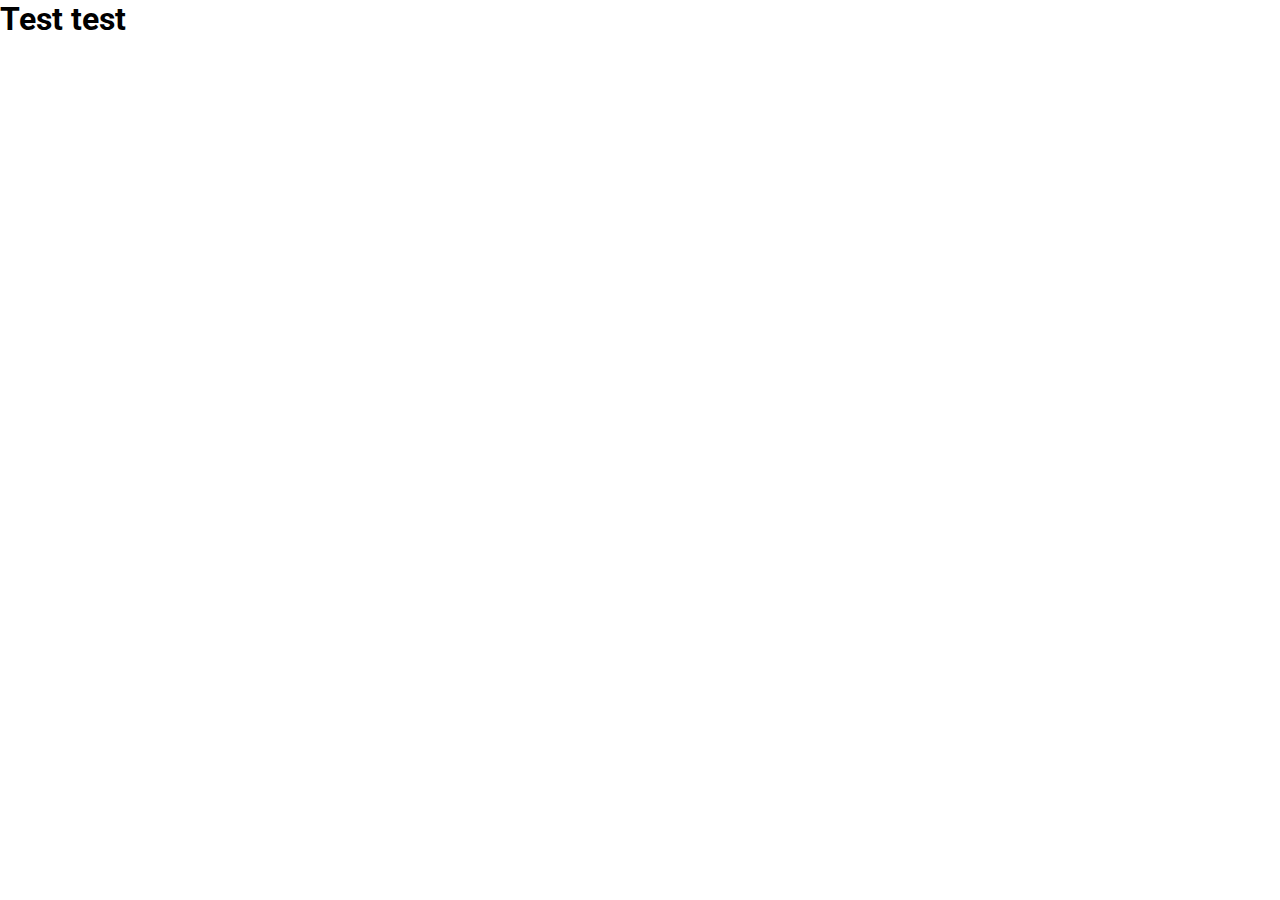
==== architect.html @ 8c795ef9 "arh" ====
<!DOCTYPE html>
<html lang="en">

<head>
  <meta charset="UTF-8">
  <meta http-equiv="X-UA-Compatible" content="IE=edge">
  <meta name="viewport" content="width=device-width, initial-scale=1.0">
  <!-- 1. itraukti font i head -->
  <!-- google font roboto -->
  <link rel="preconnect" href="https://fonts.googleapis.com">
  <link rel="preconnect" href="https://fonts.gstatic.com" crossorigin>
  <link href="https://fonts.googleapis.com/css2?family=Roboto:wght@300;400;700&display=swap" rel="stylesheet">
  <!-- /google font roboto -->
  <title>Document</title>
  <!-- css failai -->
  <link rel="stylesheet" href="css/reset.css">
  <link rel="stylesheet" href="css/arch.css">
</head>

<body>

  <h1>Test test</h1>

</body>

</html>
---- css/arch.css ----
body {
  font-family: 'Roboto', sans-serif;
}
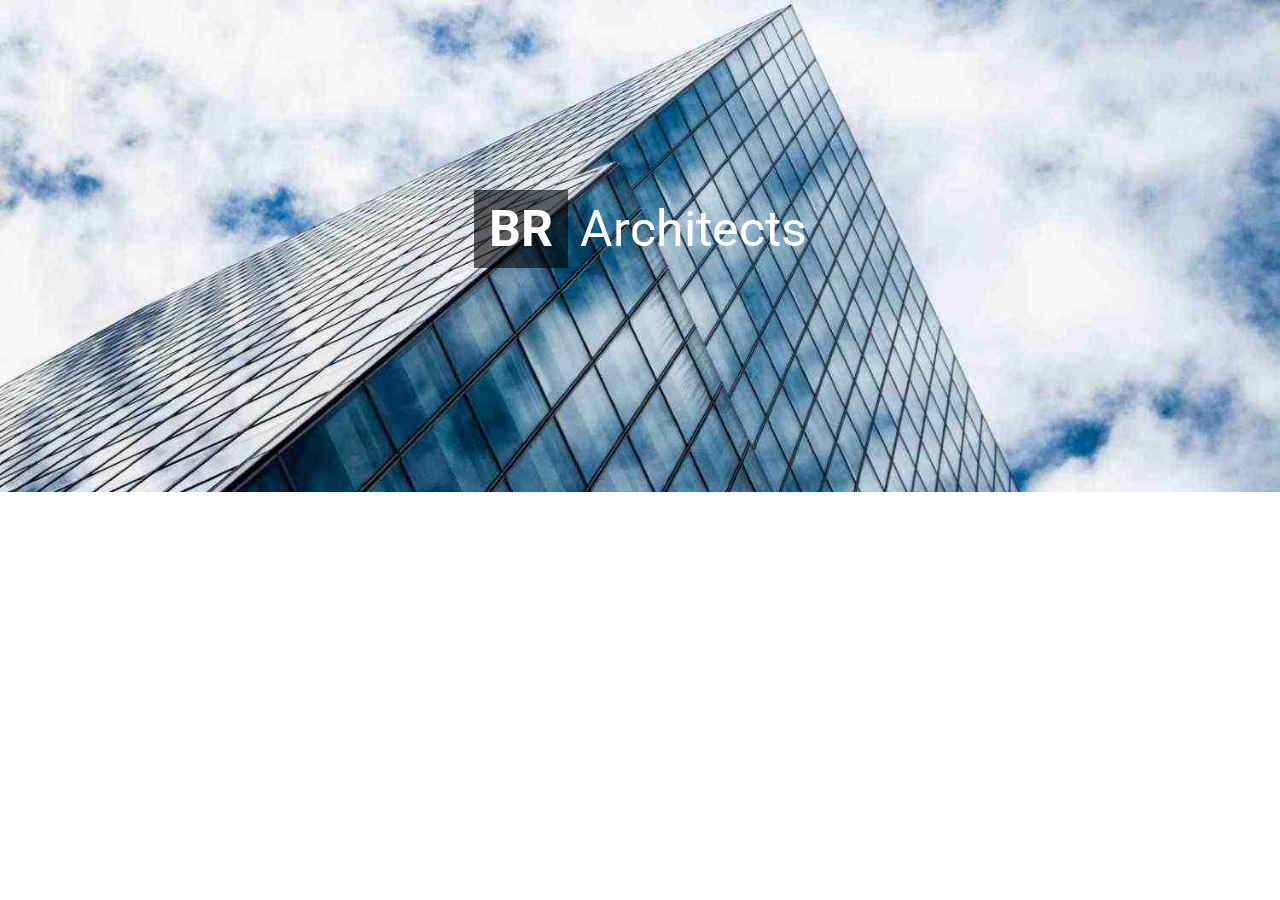
==== commit a9db8a7d: "hero" ====
--- a/architect.html
+++ b/architect.html
@@ -11,7 +11,7 @@
   <link rel="preconnect" href="https://fonts.gstatic.com" crossorigin>
   <link href="https://fonts.googleapis.com/css2?family=Roboto:wght@300;400;700&display=swap" rel="stylesheet">
   <!-- /google font roboto -->
-  <title>Document</title>
+  <title>Architects</title>
   <!-- css failai -->
   <link rel="stylesheet" href="css/reset.css">
   <link rel="stylesheet" href="css/arch.css">
@@ -19,7 +19,9 @@
 
 <body>
 
-  <h1>Test test</h1>
+  <section class="hero">
+    <h1><span class="h1-span">BR</span> Architects</h1>
+  </section>
 
 </body>
 
--- a/css/arch.css
+++ b/css/arch.css
@@ -1,3 +1,23 @@
 body {
   font-family: 'Roboto', sans-serif;
 }
+
+/* HERO ========================== */
+
+.hero {
+  background: url('../img/hero.jpg') no-repeat bottom;
+  background-size: cover;
+  padding: 200px 0;
+  text-align: center;
+}
+
+h1 {
+  font-weight: normal;
+  font-size: 50px;
+  color: #fff;
+}
+.h1-span {
+  background-color: #0009;
+  padding: 10px 15px;
+  font-weight: bold;
+}
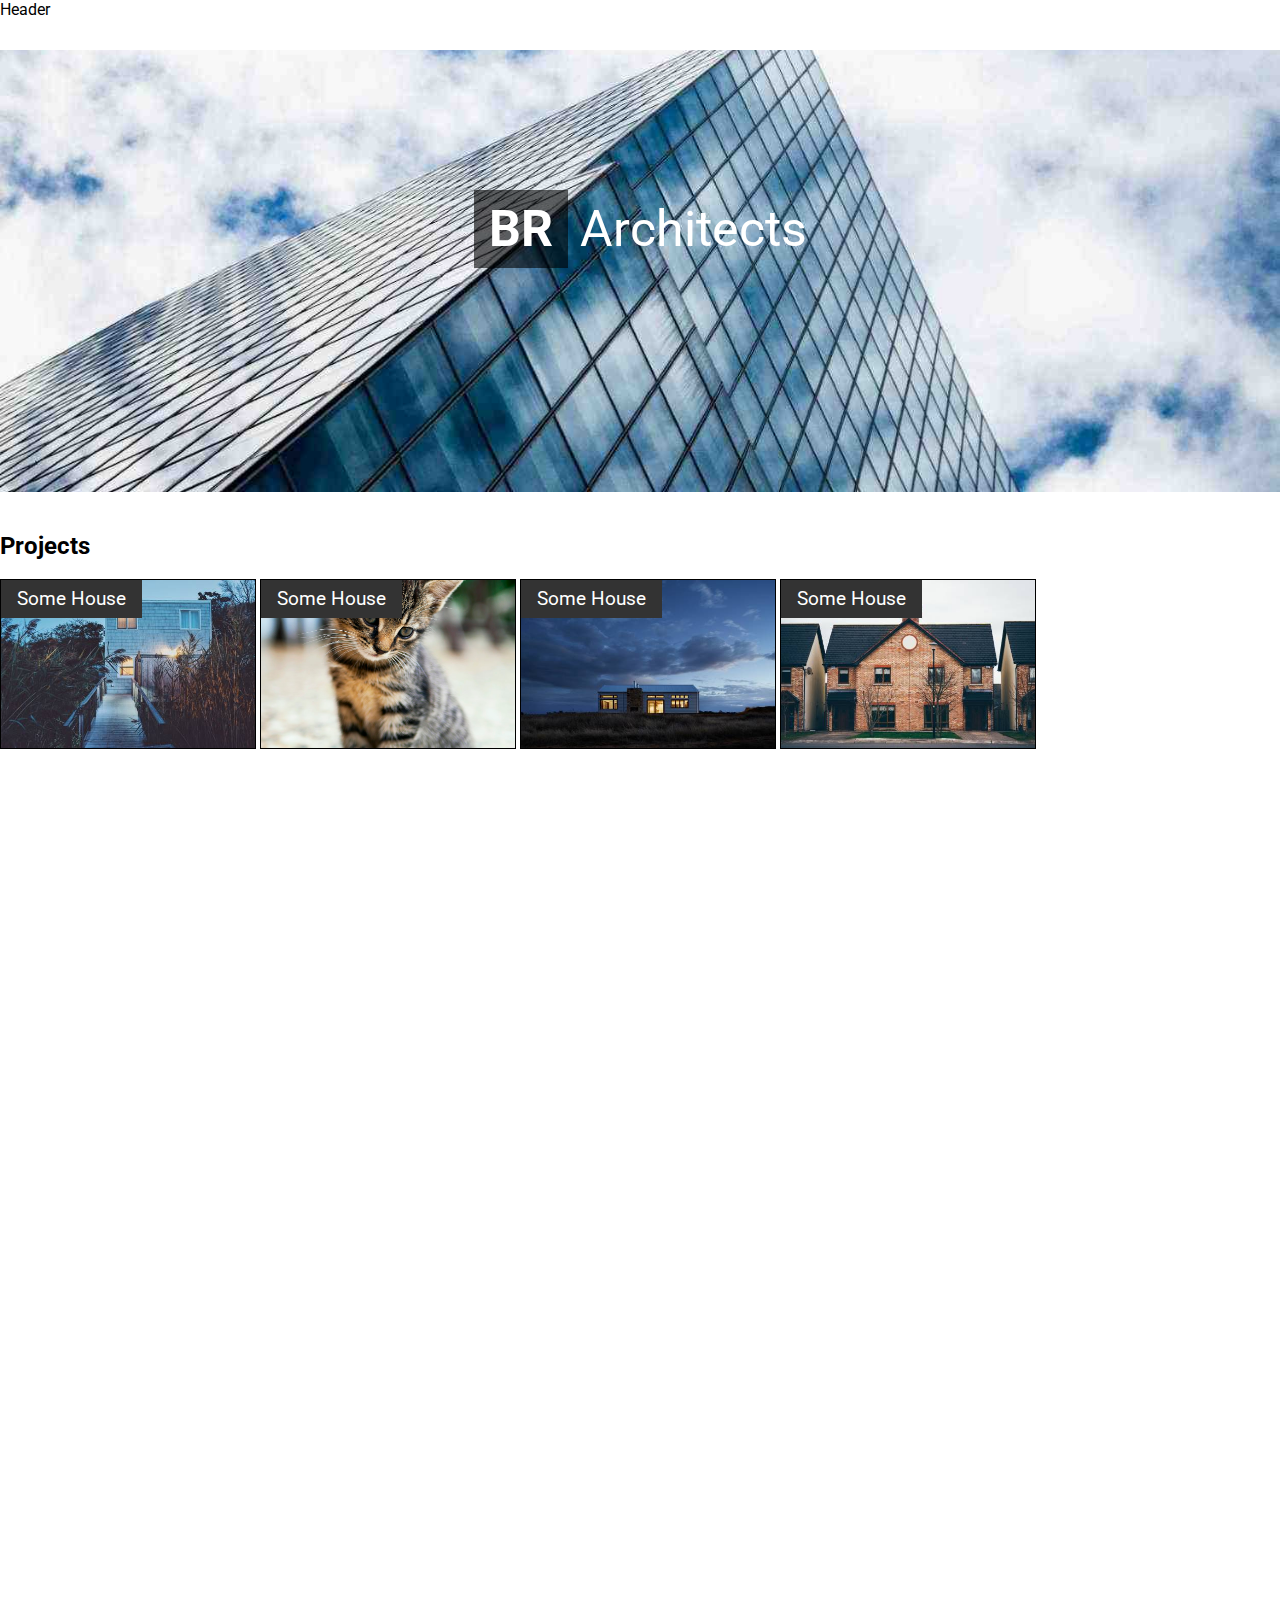
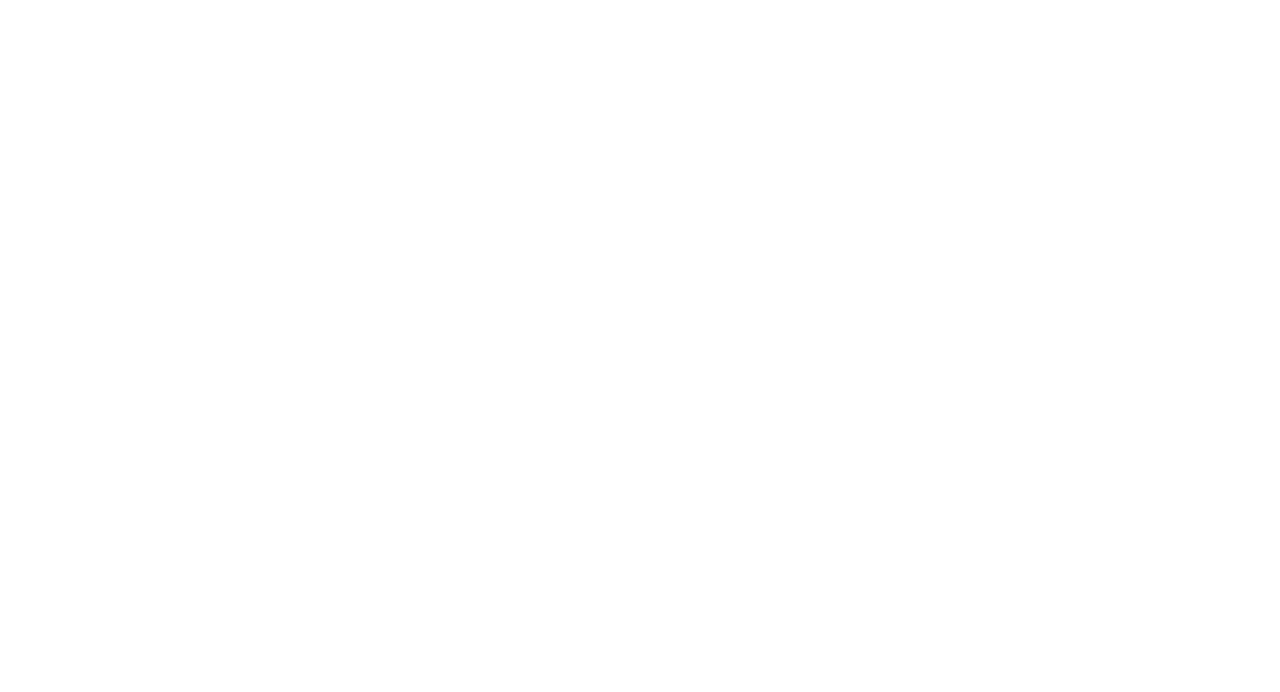
==== commit 10386474: "pos rel" ====
--- a/architect.html
+++ b/architect.html
@@ -18,9 +18,45 @@
 </head>
 
 <body>
-
+  <header>Header</header>
   <section class="hero">
     <h1><span class="h1-span">BR</span> Architects</h1>
+  </section>
+
+  <!-- Projects section -->
+
+  <section class="projects">
+    <h2 class="sectio-title">Projects</h2>
+    <!-- row1  -->
+    <div class="row1">
+      <!-- one house box -->
+      <div class="img-box">
+        <h3 class="img-title">Some House</h3>
+        <img src="img/house5.jpg" alt="Some House">
+      </div>
+      <!-- /one house box -->
+      <!-- one house box -->
+      <div class="img-box">
+        <h3 class="img-title">Some House</h3>
+        <img src="img/cat.jpg" alt="Some House">
+      </div>
+      <!-- /one house box -->
+      <!-- one house box -->
+      <div class="img-box">
+        <h3 class="img-title">Some House</h3>
+        <img src="img/house3.jpg" alt="Some House">
+      </div>
+      <!-- /one house box -->
+      <!-- one house box -->
+      <div class="img-box">
+        <h3 class="img-title">Some House</h3>
+        <img src="img/house2.jpg" alt="Some House">
+      </div>
+      <!-- /one house box -->
+    </div>
+    <!-- /row1  -->
+
+    <!-- sukurti row2 ir patalpinti paveikslelius i fona -->
   </section>
 
 </body>
--- a/css/arch.css
+++ b/css/arch.css
@@ -1,5 +1,14 @@
 body {
   font-family: 'Roboto', sans-serif;
+  margin-bottom: 1500px;
+}
+
+header {
+  background-color: #fff;
+  height: 50px;
+  position: fixed;
+  top: 0;
+  width: 100%;
 }
 
 /* HERO ========================== */
@@ -21,3 +30,36 @@
   padding: 10px 15px;
   font-weight: bold;
 }
+
+/* Projects section  */
+
+.projects {
+  padding-top: 40px;
+  padding-bottom: 40px;
+}
+
+.img-box {
+  border: 1px solid #000;
+  width: 256px;
+  height: 170px;
+  position: relative;
+  display: inline-block;
+}
+
+.img-box img {
+  width: 100%;
+  height: 100%;
+  object-fit: cover;
+  object-position: center;
+}
+
+.img-title {
+  font-weight: normal;
+  background-color: #333;
+  color: white;
+  padding: 8px 16px;
+  position: absolute;
+  top: 0;
+  left: 0;
+  /* right: 0; */
+}
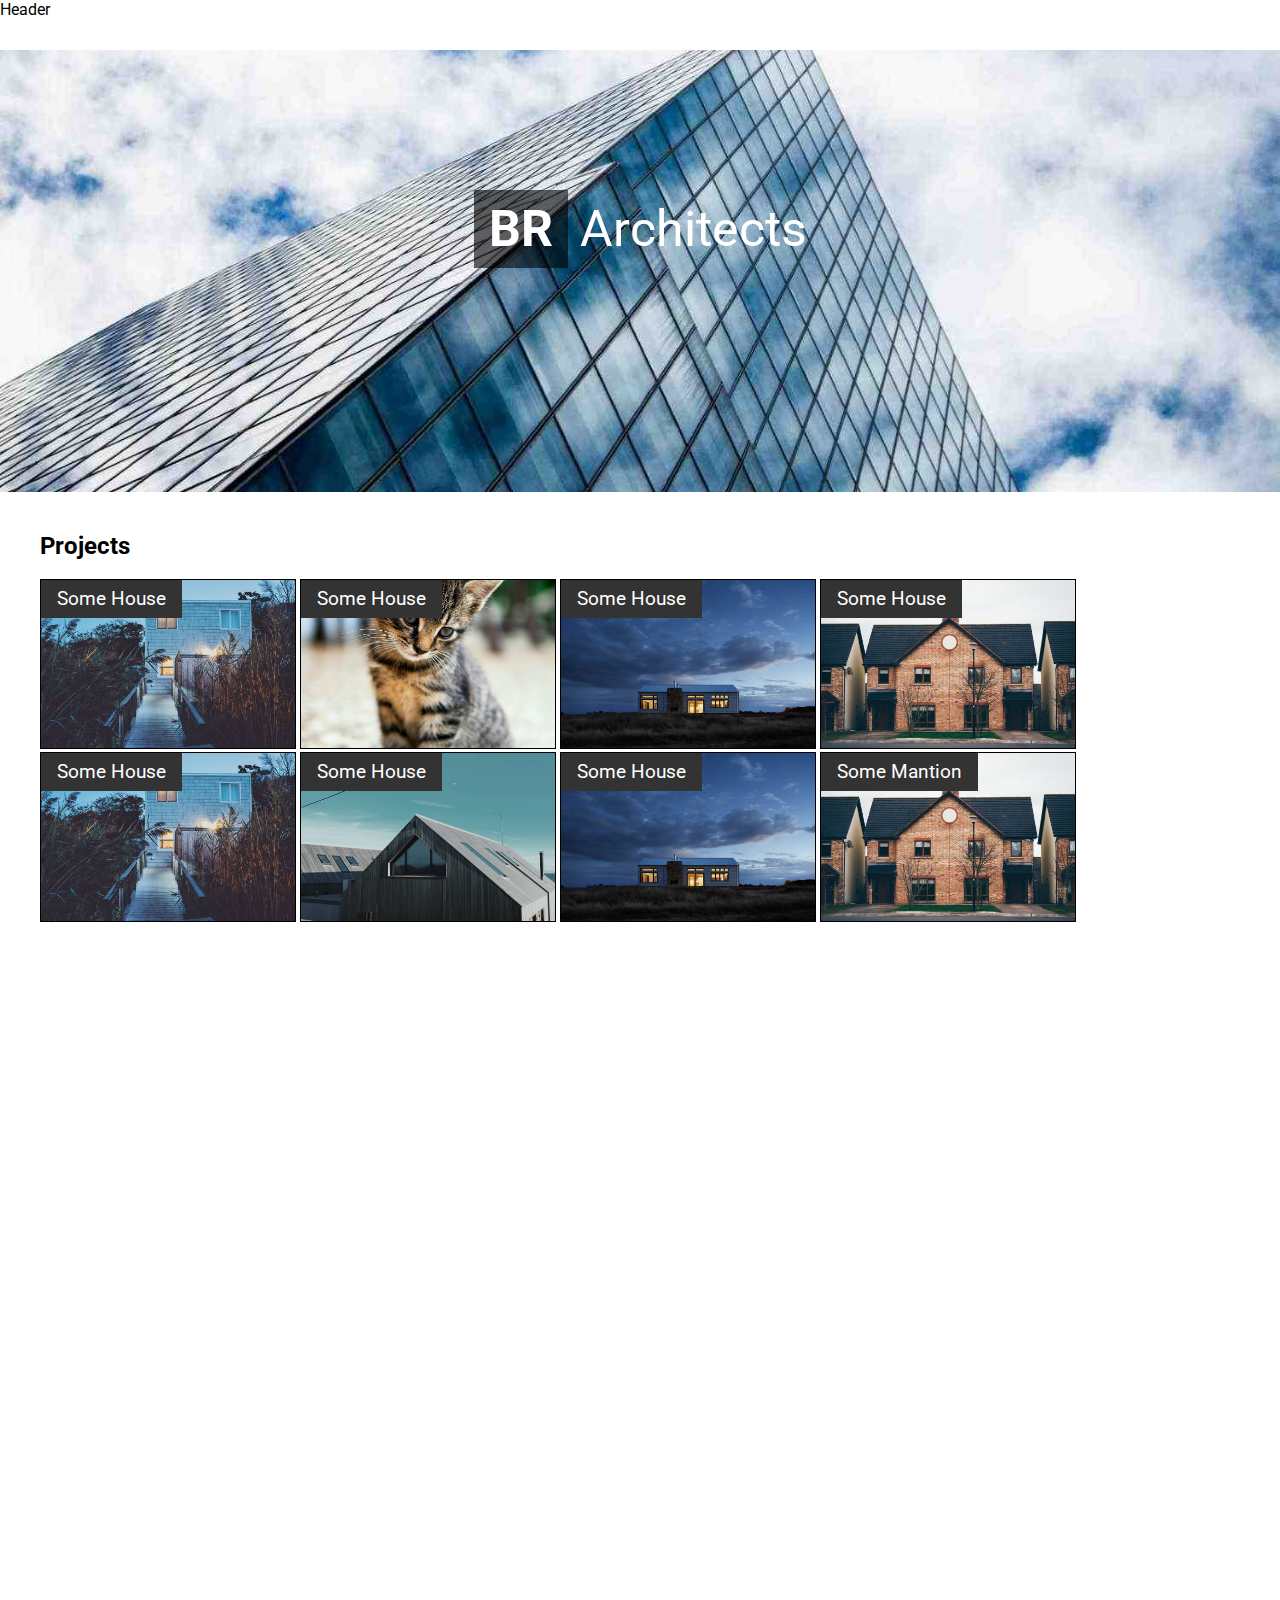
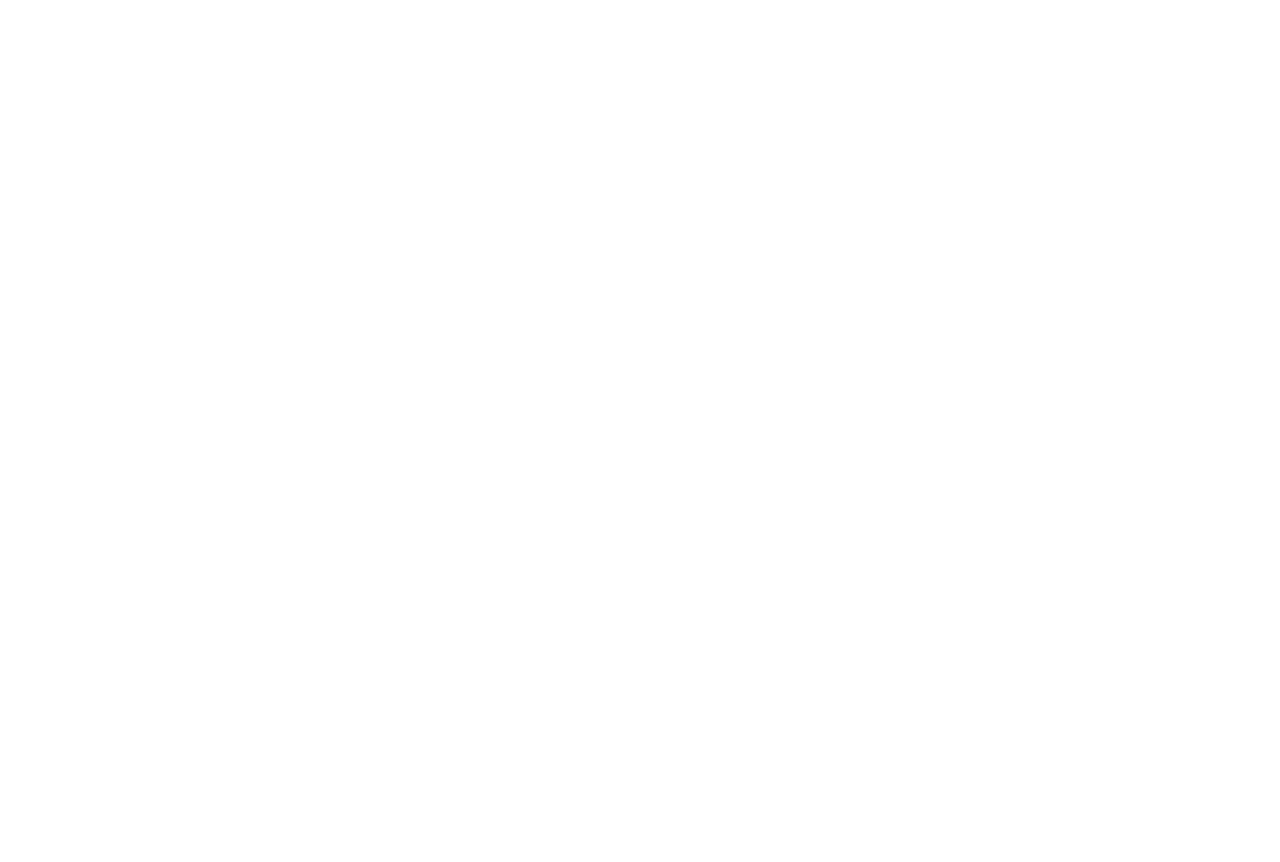
==== commit 7ad9718a: "bd images" ====
--- a/architect.html
+++ b/architect.html
@@ -26,37 +26,61 @@
   <!-- Projects section -->
 
   <section class="projects">
-    <h2 class="sectio-title">Projects</h2>
-    <!-- row1  -->
-    <div class="row1">
-      <!-- one house box -->
-      <div class="img-box">
-        <h3 class="img-title">Some House</h3>
-        <img src="img/house5.jpg" alt="Some House">
+    <div class="container">
+      <h2 class="sectio-title">Projects</h2>
+      <!-- row1  -->
+      <div class="row1">
+        <!-- one house box -->
+        <div class="img-box">
+          <h3 class="img-title">Some House</h3>
+          <img src="img/house5.jpg" alt="Some House">
+        </div>
+        <!-- /one house box -->
+        <!-- one house box -->
+        <div class="img-box">
+          <h3 class="img-title">Some House</h3>
+          <img src="img/cat.jpg" alt="Some House">
+        </div>
+        <!-- /one house box -->
+        <!-- one house box -->
+        <div class="img-box">
+          <h3 class="img-title">Some House</h3>
+          <img src="img/house3.jpg" alt="Some House">
+        </div>
+        <!-- /one house box -->
+        <!-- one house box -->
+        <div class="img-box">
+          <h3 class="img-title">Some House</h3>
+          <img src="img/house2.jpg" alt="Some House">
+        </div>
+        <!-- /one house box -->
       </div>
-      <!-- /one house box -->
-      <!-- one house box -->
-      <div class="img-box">
-        <h3 class="img-title">Some House</h3>
-        <img src="img/cat.jpg" alt="Some House">
+      <!-- /row1  -->
+
+      <!-- sukurti row2 ir patalpinti paveikslelius i fona -->
+      <div class="row2">
+        <!-- one house box -->
+        <div class="img-box-bg" id="h1">
+          <h3 class="img-title-bg">Some House</h3>
+        </div>
+        <!-- /one house box -->
+        <!-- one house box -->
+        <div class="img-box-bg" id="h2">
+          <h3 class="img-title-bg">Some House</h3>
+        </div>
+        <!-- /one house box -->
+        <!-- one house box -->
+        <div class="img-box-bg" id="h3">
+          <h3 class="img-title-bg">Some House</h3>
+        </div>
+        <!-- /one house box -->
+        <!-- one house box -->
+        <div class="img-box-bg" id="h4">
+          <h3 class="img-title-bg">Some Mantion</h3>
+        </div>
+        <!-- /one house box -->
       </div>
-      <!-- /one house box -->
-      <!-- one house box -->
-      <div class="img-box">
-        <h3 class="img-title">Some House</h3>
-        <img src="img/house3.jpg" alt="Some House">
-      </div>
-      <!-- /one house box -->
-      <!-- one house box -->
-      <div class="img-box">
-        <h3 class="img-title">Some House</h3>
-        <img src="img/house2.jpg" alt="Some House">
-      </div>
-      <!-- /one house box -->
     </div>
-    <!-- /row1  -->
-
-    <!-- sukurti row2 ir patalpinti paveikslelius i fona -->
   </section>
 
 </body>
--- a/css/arch.css
+++ b/css/arch.css
@@ -63,3 +63,30 @@
   left: 0;
   /* right: 0; */
 }
+
+/* row 2 with bg */
+.img-box-bg {
+  border: 1px solid #000;
+  width: 256px;
+  height: 170px;
+  display: inline-block;
+  background: url('../img/house5.jpg') no-repeat;
+  background-size: cover;
+}
+.img-title-bg {
+  font-weight: normal;
+  background-color: #333;
+  color: white;
+  padding: 8px 16px;
+  display: inline-block;
+}
+/* patys paveiksleliai atitinkamai dezutei */
+#h2 {
+  background-image: url('../img/house4.jpg');
+}
+#h3 {
+  background-image: url('../img/house3.jpg');
+}
+#h4 {
+  background-image: url('../img/house2.jpg');
+}
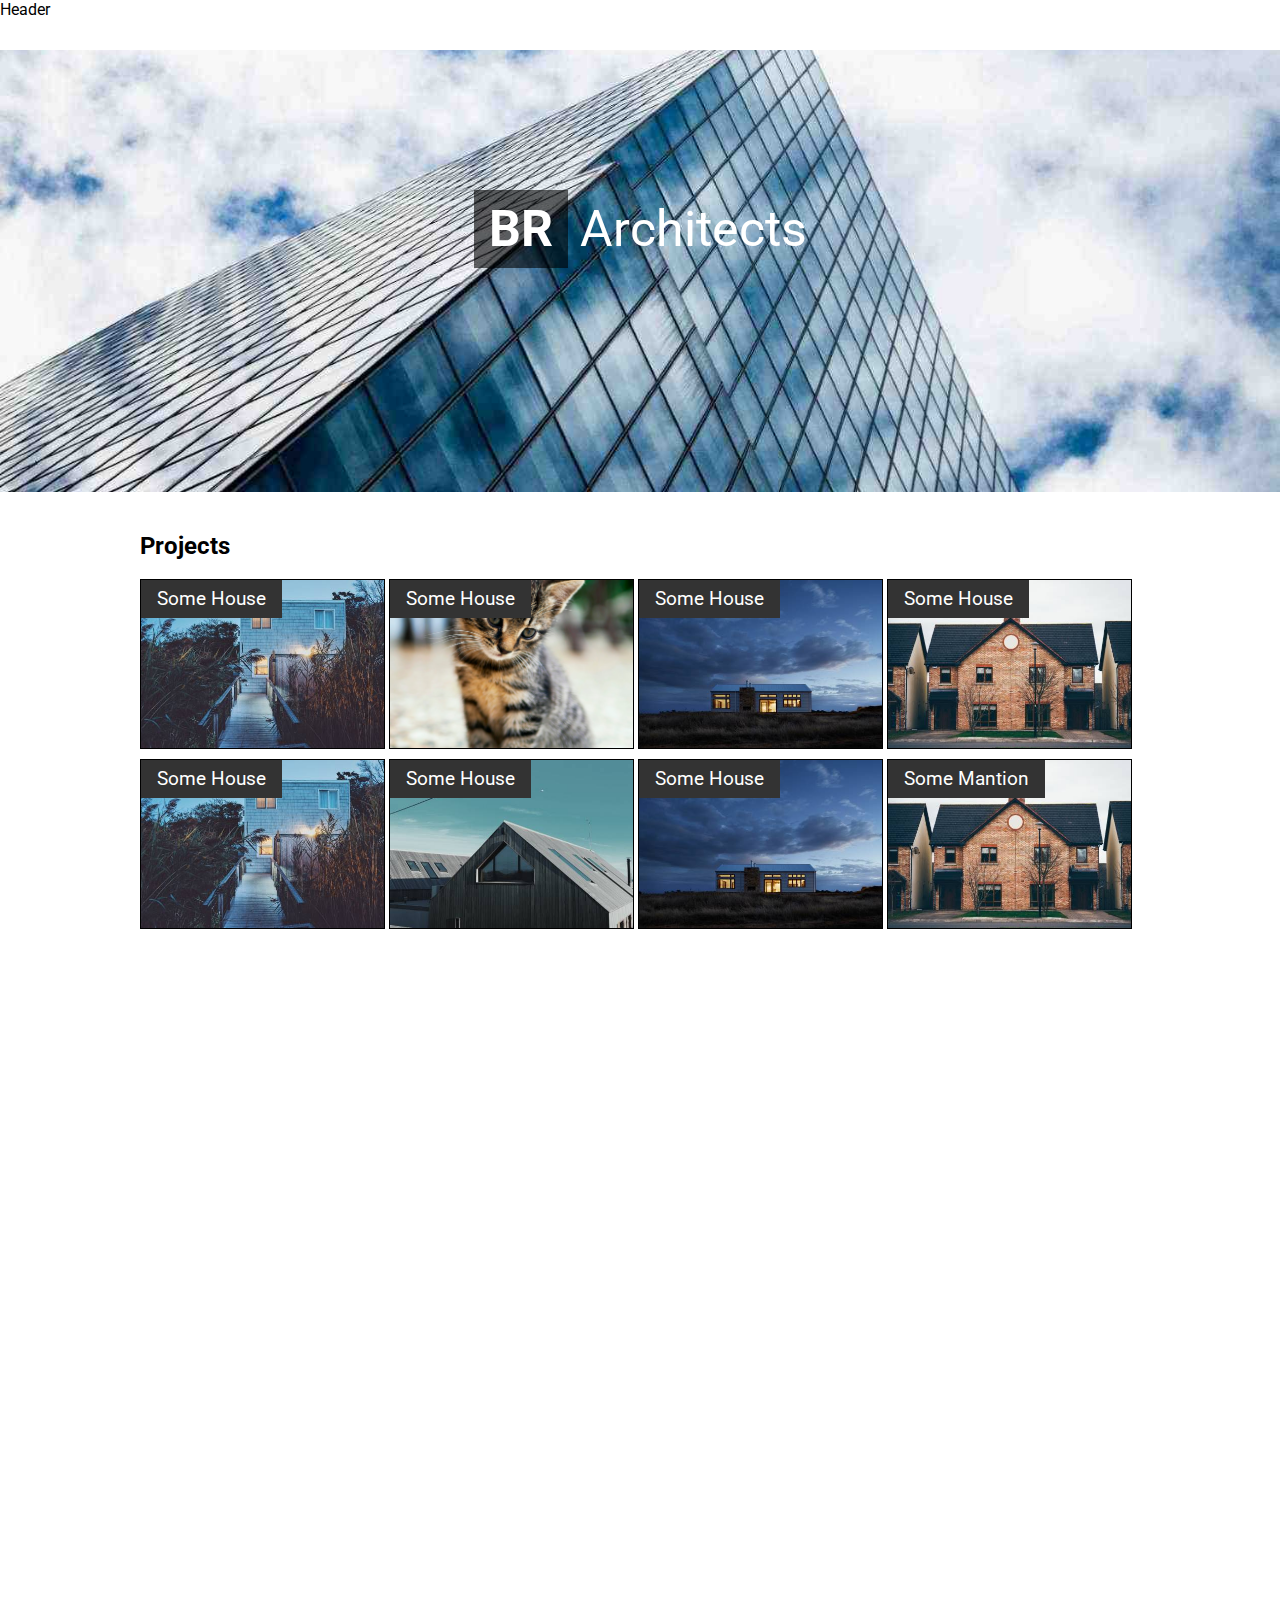
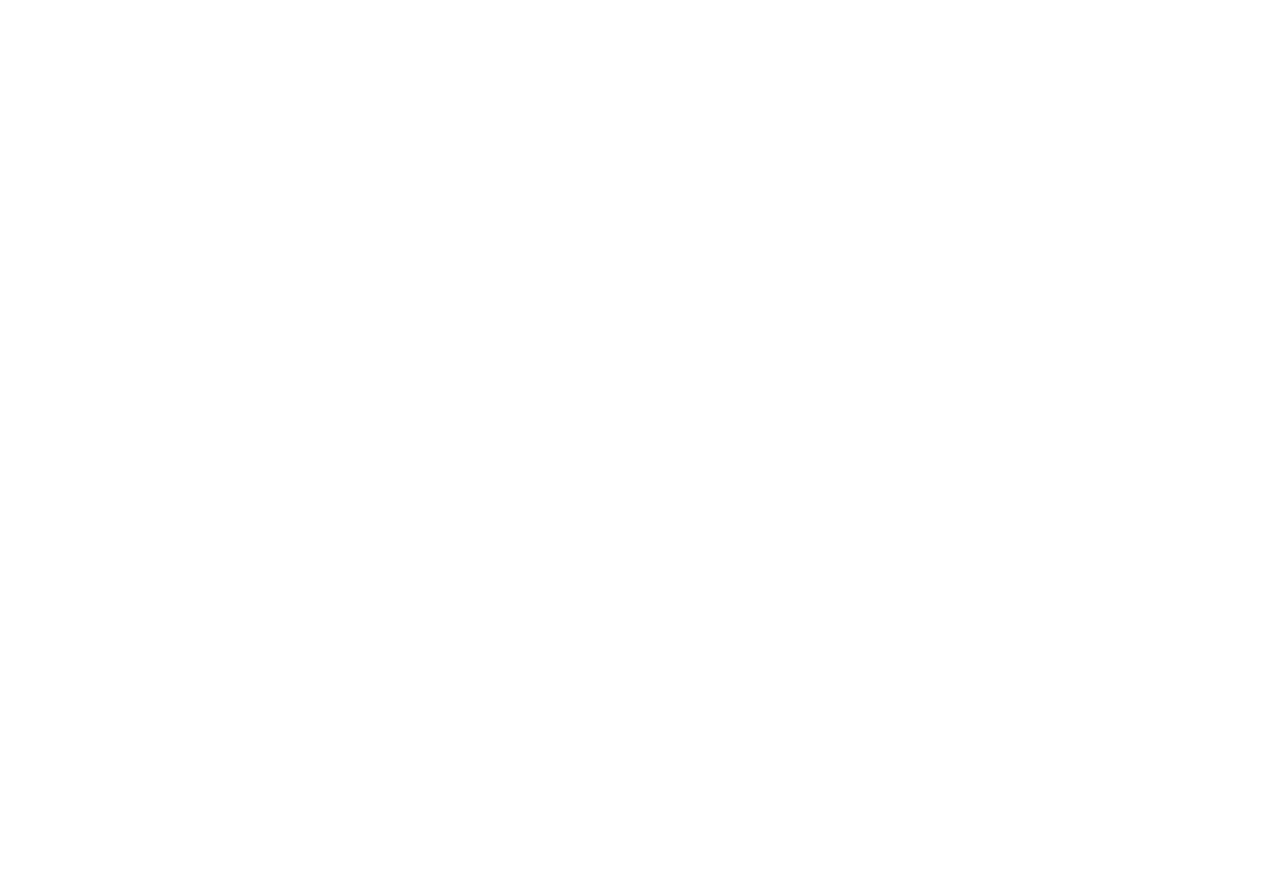
==== commit f5f85199: "one row" ====
--- a/architect.html
+++ b/architect.html
@@ -54,11 +54,7 @@
           <img src="img/house2.jpg" alt="Some House">
         </div>
         <!-- /one house box -->
-      </div>
-      <!-- /row1  -->
-
-      <!-- sukurti row2 ir patalpinti paveikslelius i fona -->
-      <div class="row2">
+        <!-- prasisdeda bd dezutes=============================== -->
         <!-- one house box -->
         <div class="img-box-bg" id="h1">
           <h3 class="img-title-bg">Some House</h3>
@@ -80,6 +76,8 @@
         </div>
         <!-- /one house box -->
       </div>
+      <!-- /row1  -->
+
     </div>
   </section>
 
--- a/css/arch.css
+++ b/css/arch.css
@@ -40,7 +40,7 @@
 
 .img-box {
   border: 1px solid #000;
-  width: 256px;
+  width: 245px;
   height: 170px;
   position: relative;
   display: inline-block;
@@ -67,7 +67,7 @@
 /* row 2 with bg */
 .img-box-bg {
   border: 1px solid #000;
-  width: 256px;
+  width: 245px;
   height: 170px;
   display: inline-block;
   background: url('../img/house5.jpg') no-repeat;
@@ -90,3 +90,10 @@
 #h4 {
   background-image: url('../img/house2.jpg');
 }
+
+/* islygiuoti vertikaliai */
+.img-box-bg,
+.img-box {
+  vertical-align: top;
+  margin-bottom: 10px;
+}
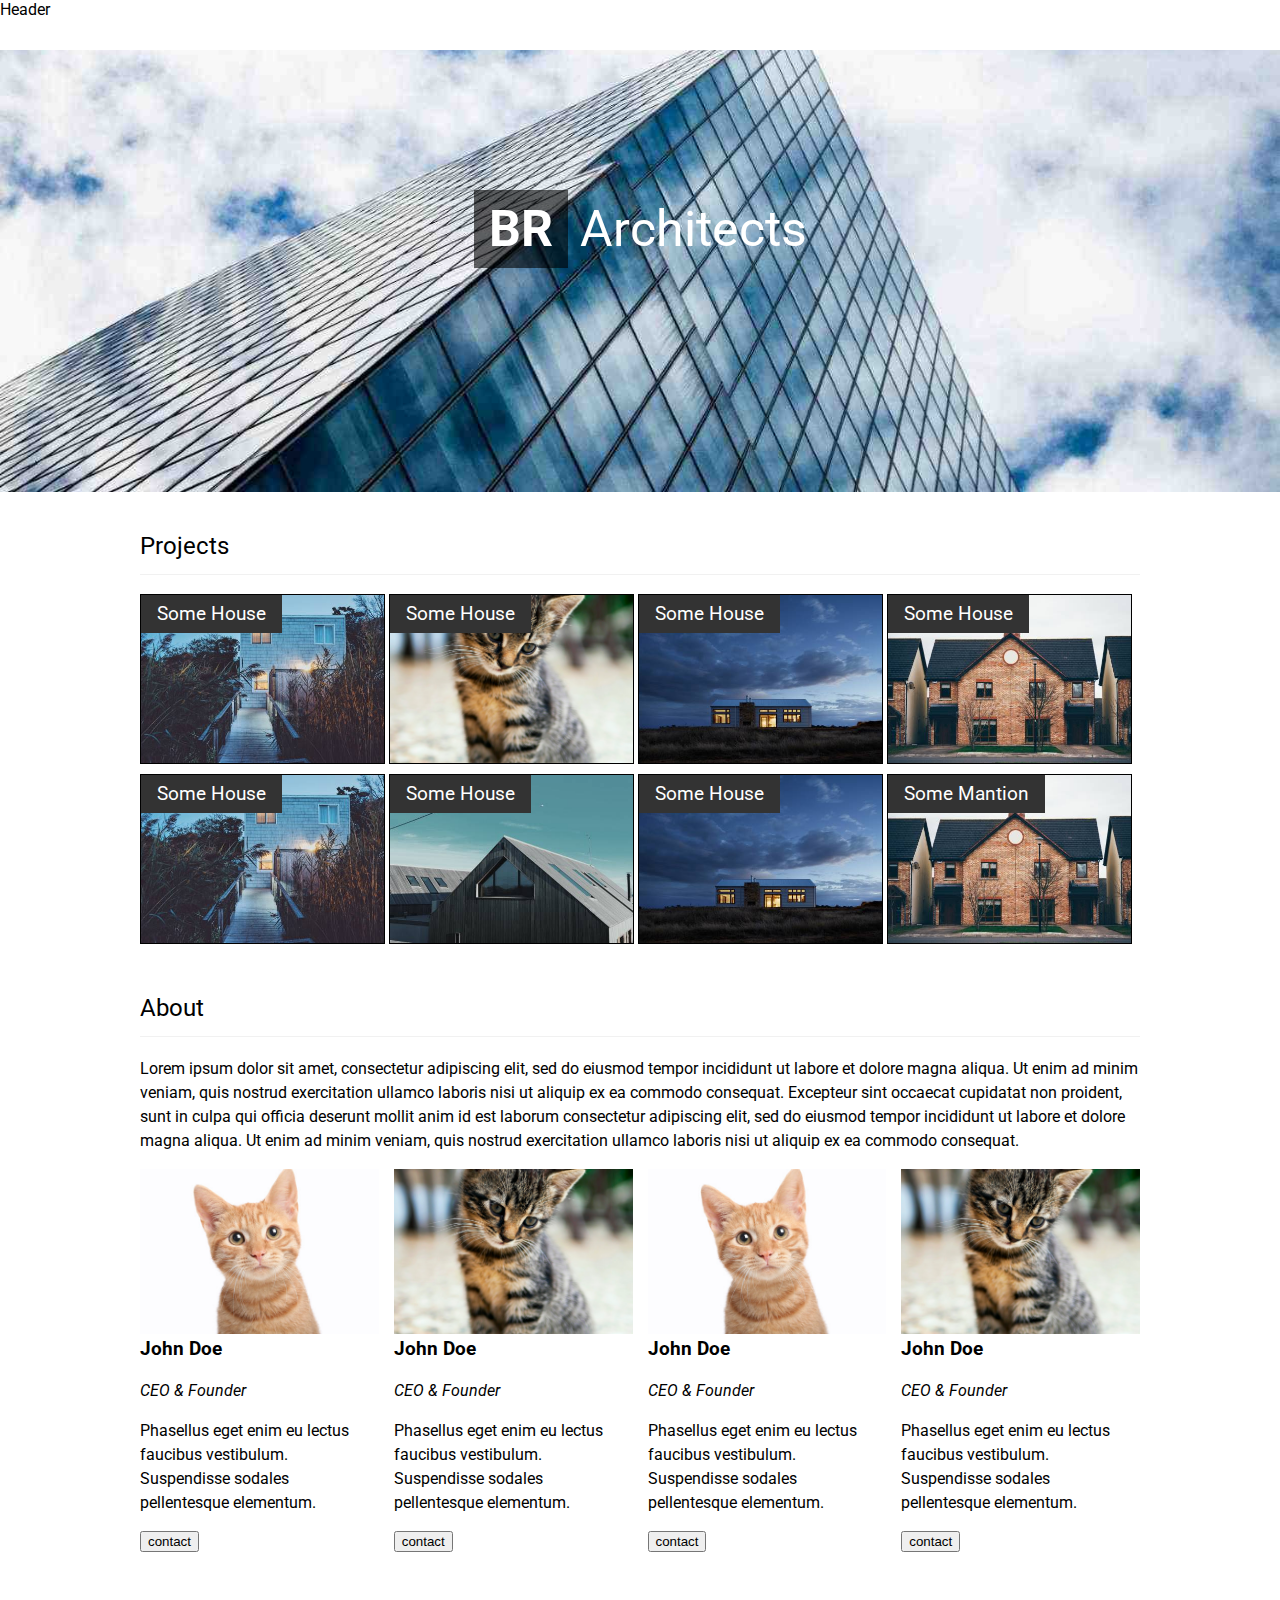
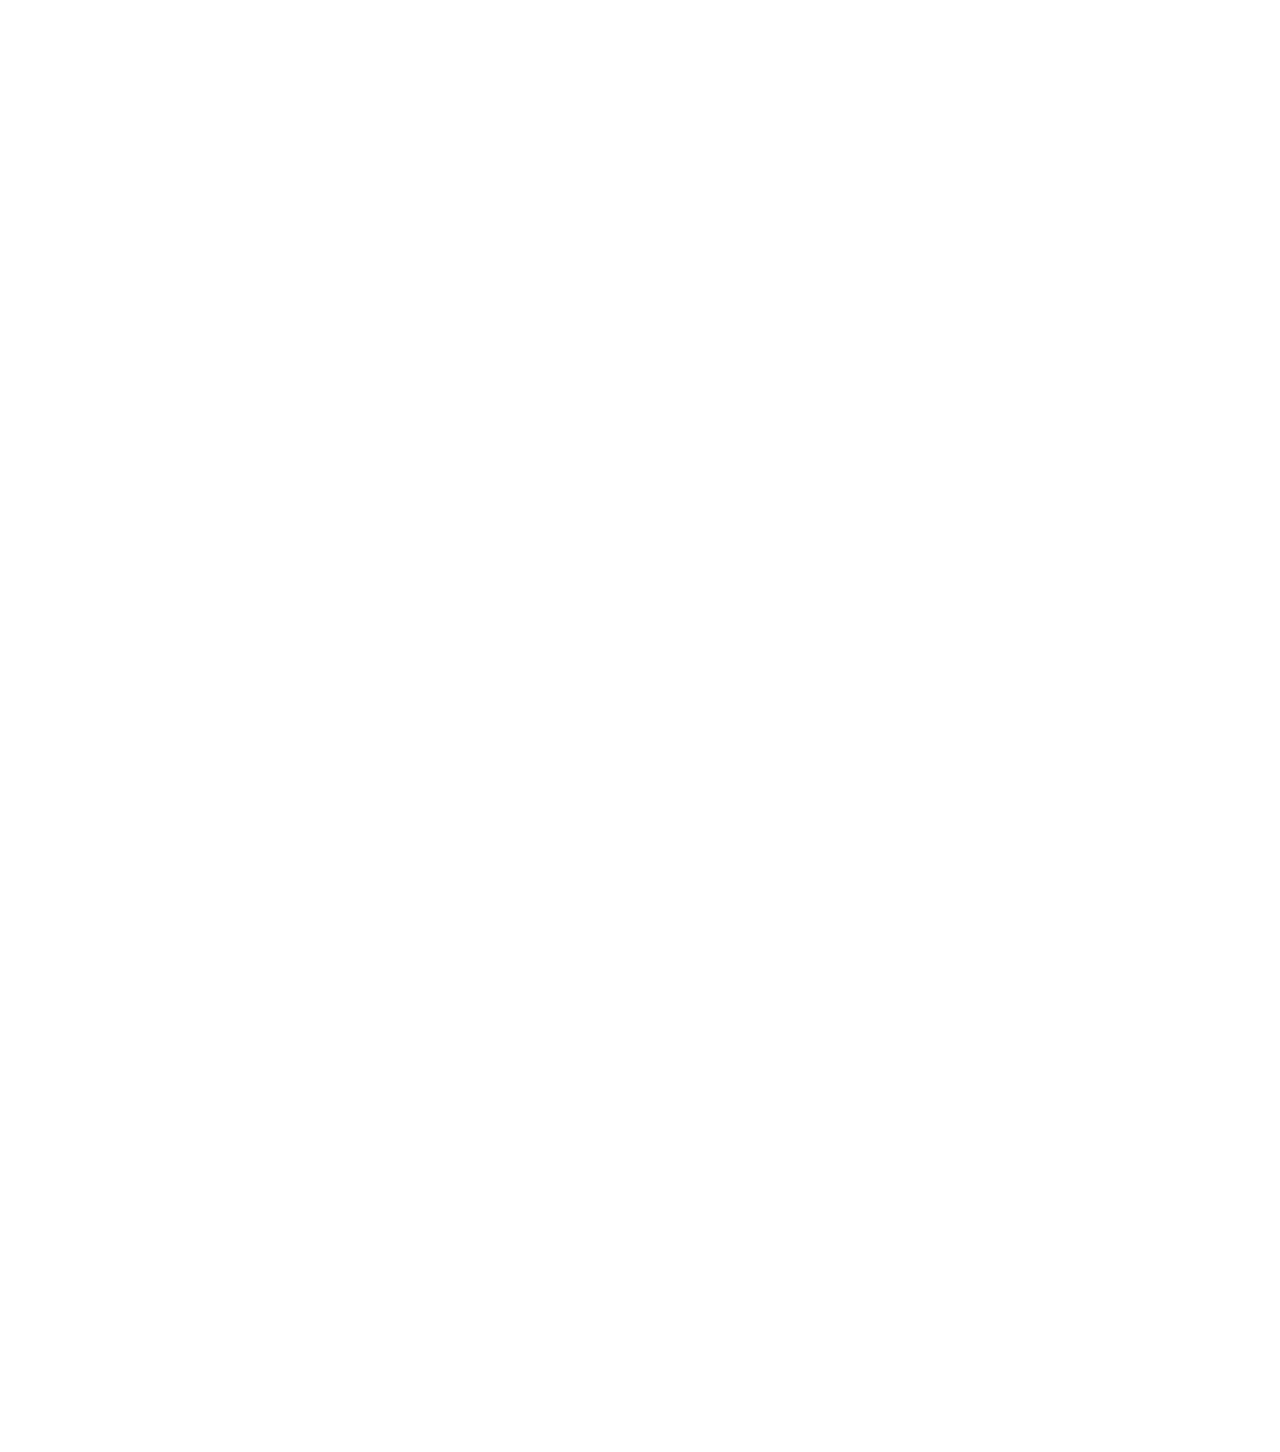
==== commit 8edb6f7f: "flex" ====
--- a/architect.html
+++ b/architect.html
@@ -27,7 +27,7 @@
 
   <section class="projects">
     <div class="container">
-      <h2 class="sectio-title">Projects</h2>
+      <h2 class="section-title">Projects</h2>
       <!-- row1  -->
       <div class="row1">
         <!-- one house box -->
@@ -81,6 +81,58 @@
     </div>
   </section>
 
+  <!-- About section -->
+
+  <section class="about">
+    <div class="container">
+      <h2 class="section-title">About</h2>
+      <p>Lorem ipsum dolor sit amet, consectetur adipiscing elit, sed do eiusmod tempor incididunt ut labore et dolore
+        magna aliqua. Ut enim ad minim veniam, quis nostrud exercitation ullamco laboris nisi ut aliquip ex ea commodo
+        consequat. Excepteur sint occaecat cupidatat non proident, sunt in culpa qui officia deserunt mollit anim id est
+        laborum consectetur adipiscing elit, sed do eiusmod tempor incididunt ut labore et dolore magna aliqua. Ut enim
+        ad minim veniam, quis nostrud exercitation ullamco laboris nisi ut aliquip ex ea commodo consequat.</p>
+
+      <!-- Flex container -->
+      <div class="flex-people-container">
+        <!-- One Person -->
+        <article class="flex-item">
+          <img src="img/cat2.jpg" alt="John Doe">
+          <h3>John Doe</h3>
+          <p><em class="ocupation">CEO & Founder</em></p>
+          <p>Phasellus eget enim eu lectus faucibus vestibulum. Suspendisse sodales pellentesque elementum.</p>
+          <button class="btn-gray">contact</button>
+        </article><!-- /One Person -->
+        <!-- One Person -->
+        <article class="flex-item">
+          <img src="img/cat.jpg" alt="John Doe">
+          <h3>John Doe</h3>
+          <p><em class="ocupation">CEO & Founder</em></p>
+          <p>Phasellus eget enim eu lectus faucibus vestibulum. Suspendisse sodales pellentesque elementum.</p>
+          <button class="btn-gray">contact</button>
+        </article><!-- /One Person -->
+        <!-- One Person -->
+        <article class="flex-item">
+          <img src="img/cat2.jpg" alt="John Doe">
+          <h3>John Doe</h3>
+          <p><em class="ocupation">CEO & Founder</em></p>
+          <p>Phasellus eget enim eu lectus faucibus vestibulum. Suspendisse sodales pellentesque elementum.</p>
+          <button class="btn-gray">contact</button>
+        </article><!-- /One Person -->
+        <!-- One Person -->
+        <article class="flex-item">
+          <img src="img/cat.jpg" alt="John Doe">
+          <h3>John Doe</h3>
+          <p><em class="ocupation">CEO & Founder</em></p>
+          <p>Phasellus eget enim eu lectus faucibus vestibulum. Suspendisse sodales pellentesque elementum.</p>
+          <button class="btn-gray">contact</button>
+        </article><!-- /One Person -->
+
+      </div>
+
+    </div><!-- /container -->
+
+  </section>
+
 </body>
 
 </html>--- a/css/arch.css
+++ b/css/arch.css
@@ -32,6 +32,12 @@
 }
 
 /* Projects section  */
+
+.section-title {
+  border-bottom: 1px solid #f1f1f1;
+  padding-bottom: 14px;
+  font-weight: normal;
+}
 
 .projects {
   padding-top: 40px;
@@ -97,3 +103,29 @@
   vertical-align: top;
   margin-bottom: 10px;
 }
+
+/* About section ============================ */
+
+p {
+  line-height: 1.5;
+}
+
+.flex-people-container {
+  /* tevinis flex elementas */
+  /* outline: 2px solid tomato; */
+  display: flex;
+  /* tarpelis tarp flex itemu */
+  gap: 15px;
+}
+
+.flex-item {
+  /* flexinamas itemas */
+  /* border: 1px solid #000; */
+  max-width: 25%;
+}
+
+.flex-item img {
+  height: 165px;
+  width: 100%;
+  object-fit: cover;
+}
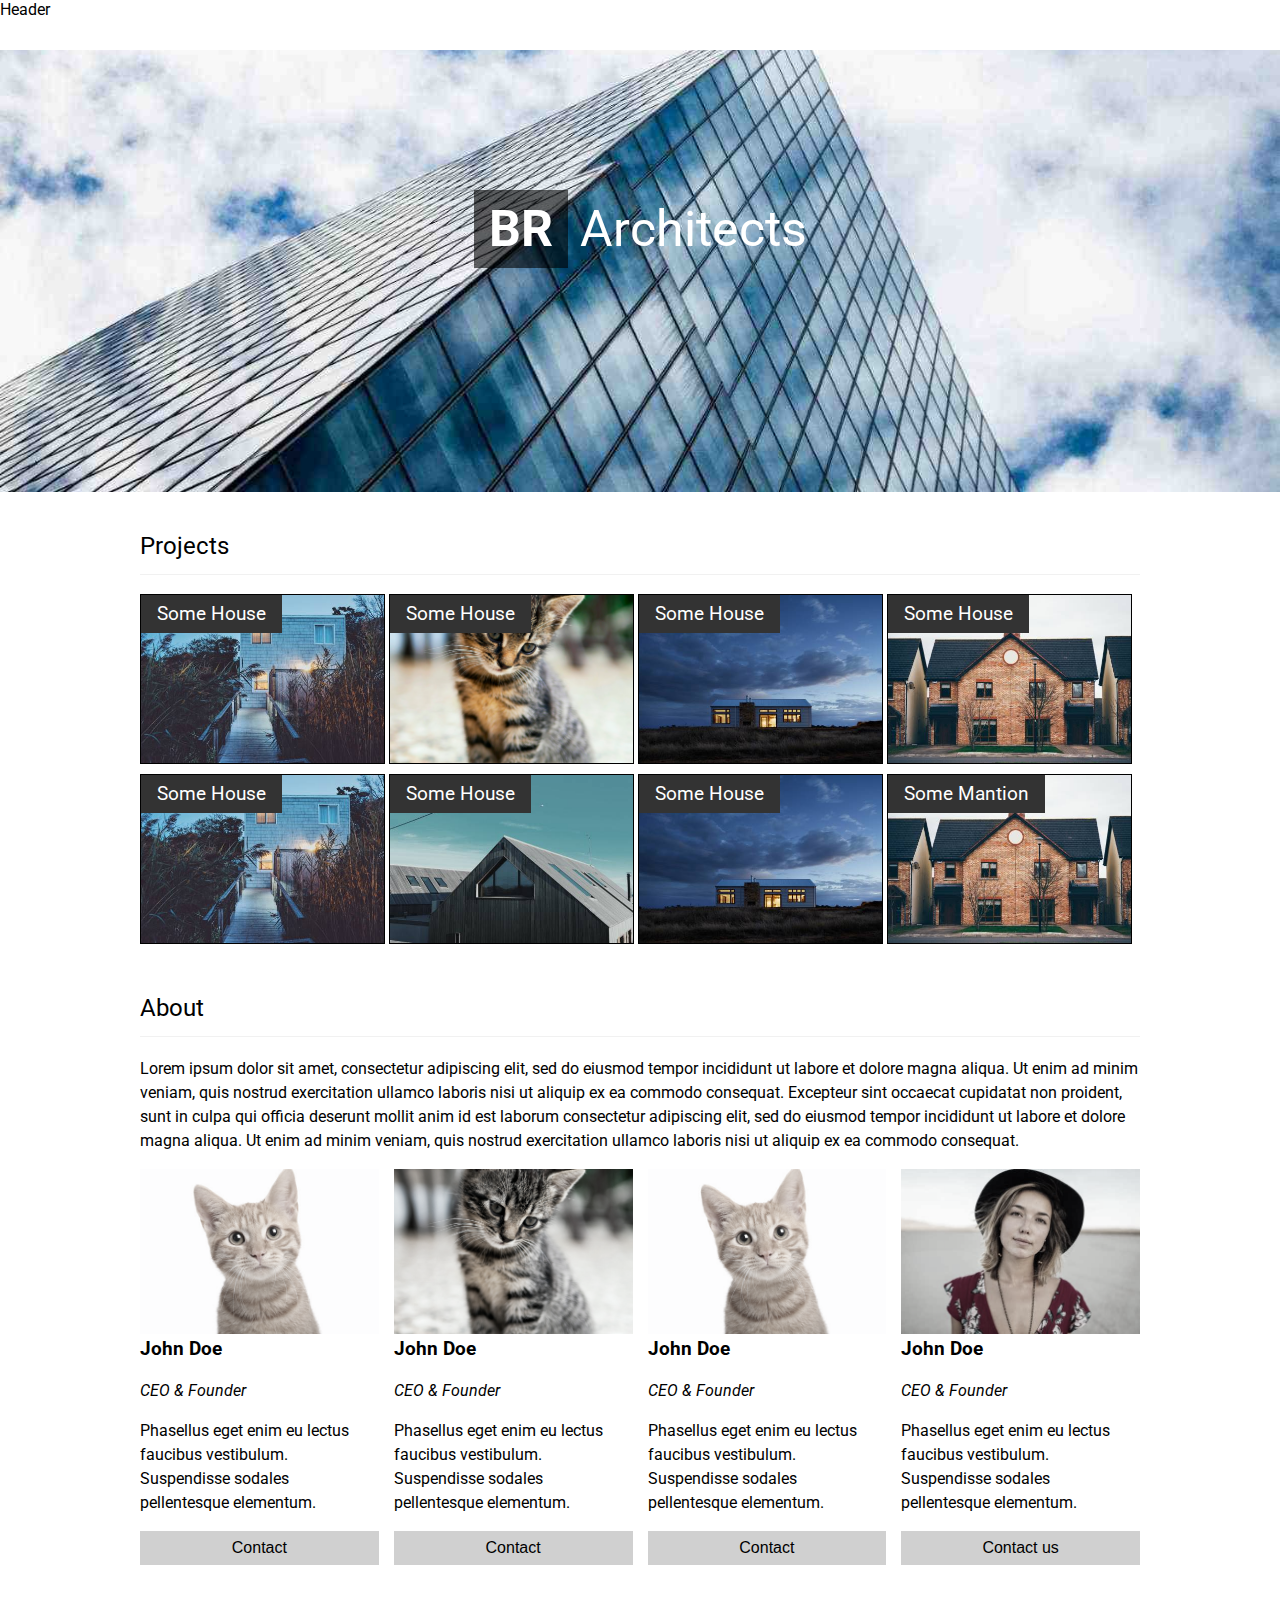
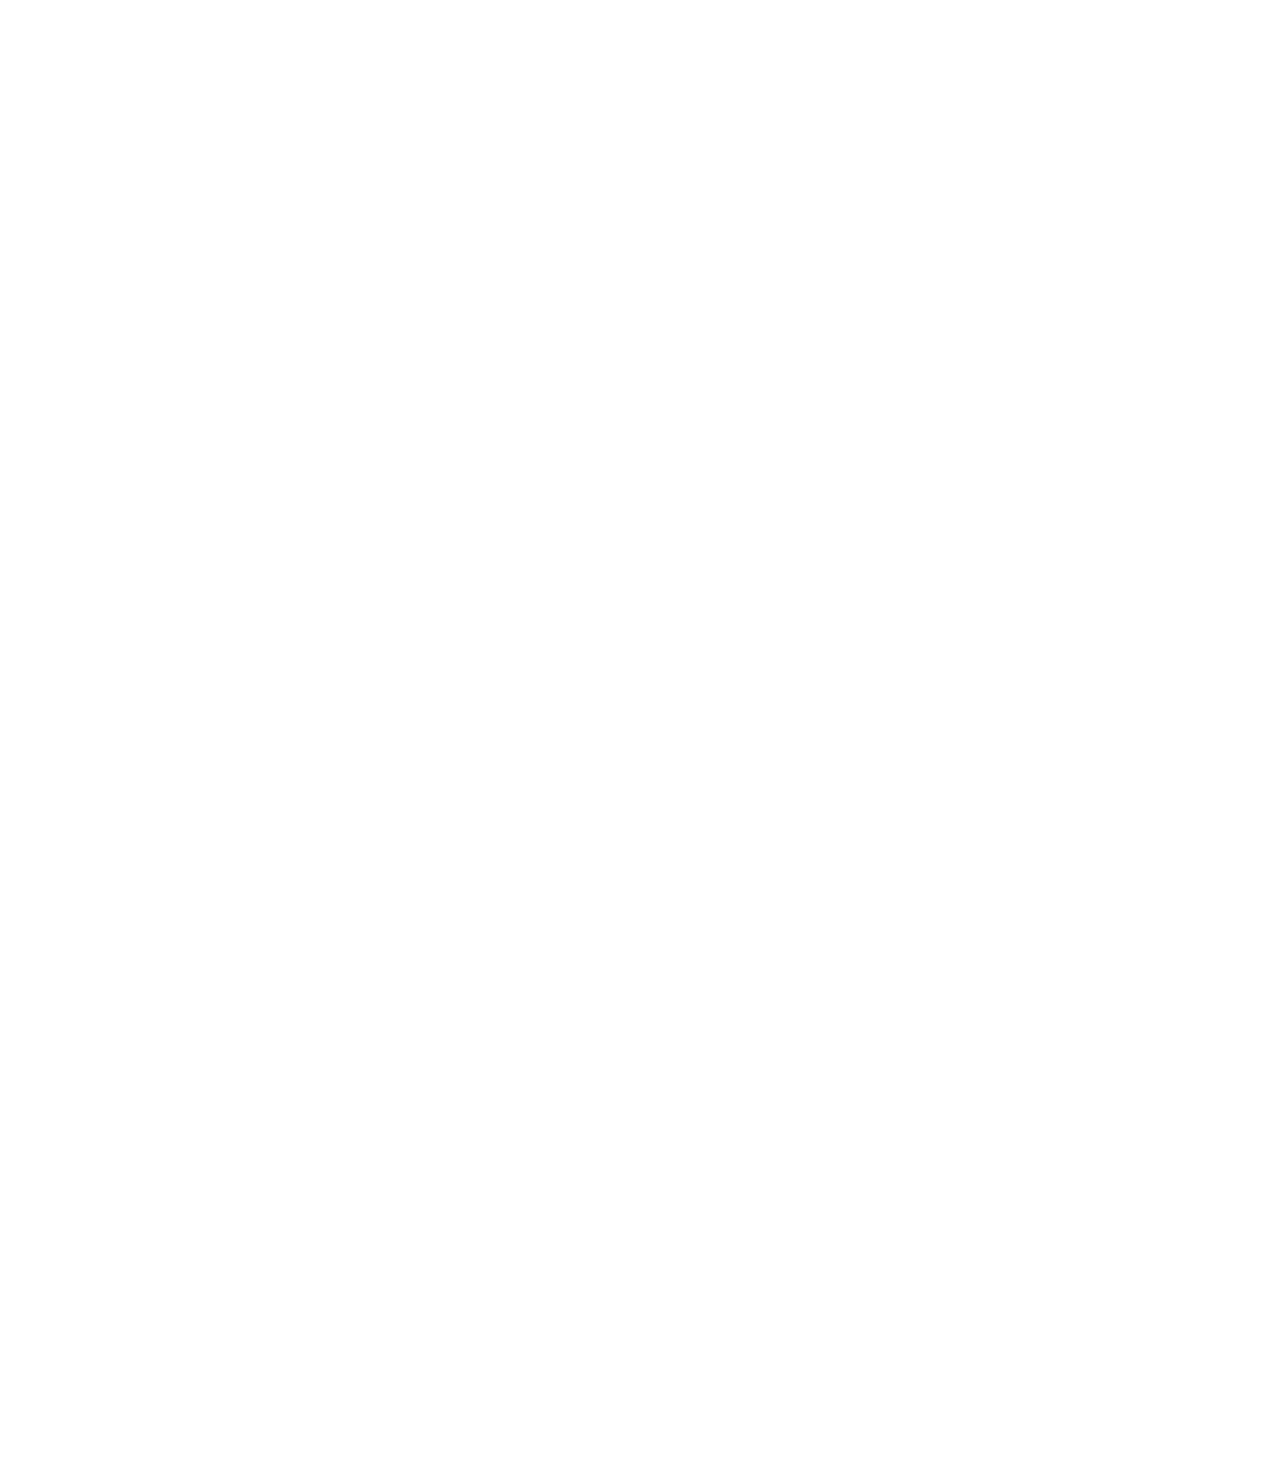
==== commit 9a730eb6: "flex, filter" ====
--- a/architect.html
+++ b/architect.html
@@ -120,11 +120,11 @@
         </article><!-- /One Person -->
         <!-- One Person -->
         <article class="flex-item">
-          <img src="img/cat.jpg" alt="John Doe">
+          <img src="img/team1.jpg" alt="John Doe">
           <h3>John Doe</h3>
           <p><em class="ocupation">CEO & Founder</em></p>
           <p>Phasellus eget enim eu lectus faucibus vestibulum. Suspendisse sodales pellentesque elementum.</p>
-          <button class="btn-gray">contact</button>
+          <button class="btn-gray">contact us</button>
         </article><!-- /One Person -->
 
       </div>
--- a/css/arch.css
+++ b/css/arch.css
@@ -128,4 +128,26 @@
   height: 165px;
   width: 100%;
   object-fit: cover;
+  filter: grayscale(75%);
 }
+
+.btn-gray {
+  border: none;
+  background-color: rgb(208, 208, 208);
+  width: 100%;
+  padding-top: 8px;
+  padding-bottom: 8px;
+  font-size: 16px;
+  /* text-transform: capitalize; */
+}
+.btn-gray:hover {
+  background-color: rgb(161, 161, 161);
+}
+
+.btn-gray:active {
+  outline: 2px solid black;
+}
+/* taisykle pirmai raidei */
+.btn-gray::first-letter {
+  text-transform: uppercase;
+}
